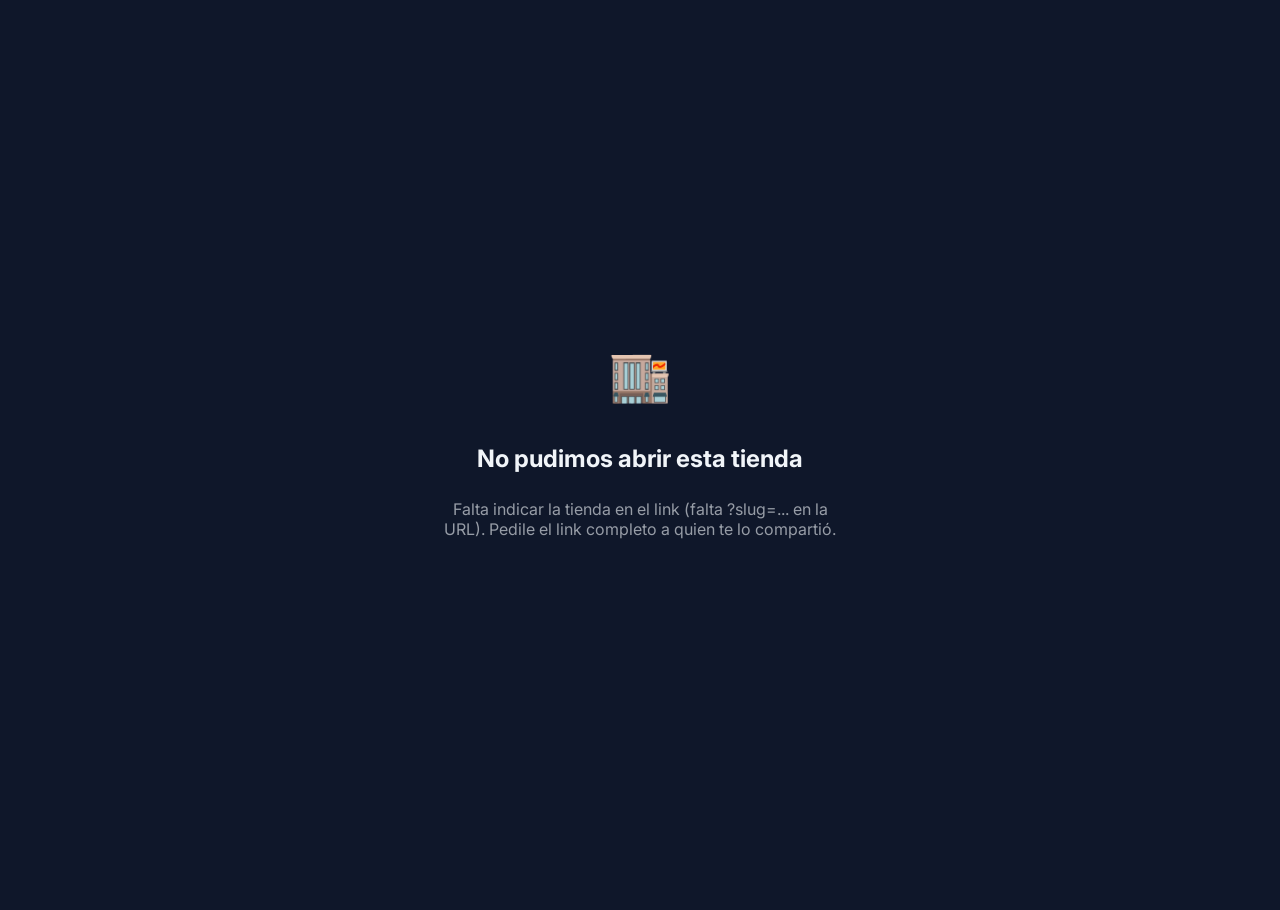
==== index.html @ cda11726 "Enhance product details with download links and sections Added download links section and reorganize" ====
<!DOCTYPE html>
<html lang="es" translate="no">
<head>
    <meta charset="UTF-8">
    <meta name="viewport" content="width=device-width, initial-scale=1.0, maximum-scale=1.0, user-scalable=no">
    <meta name="google" content="notranslate">
    <title>Tienda</title>

    <link rel="manifest" href="manifest-tienda.json">
    <meta name="theme-color" content="#3b82f6">
    <meta name="apple-mobile-web-app-capable" content="yes">
    <meta name="apple-mobile-web-app-status-bar-style" content="black-translucent">
    <link rel="apple-touch-icon" href="log.png">

    <script src="https://www.gstatic.com/firebasejs/9.15.0/firebase-app-compat.js" defer></script>
    <script src="https://www.gstatic.com/firebasejs/9.15.0/firebase-firestore-compat.js" defer></script>
    <script src="https://www.gstatic.com/firebasejs/9.15.0/firebase-auth-compat.js" defer></script>
    <script src="https://cdn.jsdelivr.net/npm/@emailjs/browser@4/dist/email.min.js" defer></script>

    <link rel="preconnect" href="https://www.gstatic.com">
    <link rel="preconnect" href="https://cdn.jsdelivr.net">
    <link rel="preconnect" href="https://fonts.googleapis.com">
    <link rel="preconnect" href="https://fonts.gstatic.com" crossorigin>
    <link href="https://fonts.googleapis.com/css2?family=Inter:wght@400;500;600;700;800&display=swap" rel="stylesheet">
    <link rel="stylesheet" href="style.css">
</head>
<body class="dark">

<div id="slugError" style="display:none; position:fixed; inset:0; background:var(--bg); z-index:99999; flex-direction:column; align-items:center; justify-content:center; text-align:center; padding:30px;">
    <div style="font-size:50px; margin-bottom:20px;">🏬</div>
    <h2 style="margin-bottom:10px;">No pudimos abrir esta tienda</h2>
    <p style="opacity:0.6; max-width:400px;"></p>
</div>

<div id="bannerPausa" style="display:none; background:var(--danger); color:white; text-align:center; padding:12px 20px; font-weight:700; font-size:14px;">
    ⚠️ Atención: La tienda no está recibiendo pedidos en este momento.
</div>
<div id="bannerPromo" style="display:none; background:var(--promo); color:#000; text-align:center; padding:12px 20px; font-weight:700; font-size:14px;"></div>

<header>
    <div class="header-left">
        <button class="icon-btn" onclick="toggleInfo()">☰</button>
        <img src="log.png" class="main-logo" onclick="location.reload()" alt="Logo">
        <span class="main-logo-text" onclick="location.reload()" style="display:none; font-weight:800; font-size:20px; cursor:pointer;"></span>
    </div>
    <div class="header-icons">
        <button class="icon-btn" onclick="toggleTheme()">🌓</button>
        <button class="icon-btn" onclick="openModal('loginModal')">👤</button>
        <button class="icon-btn" onclick="verificarAdmin()">⚙️</button>
        <button id="btnInstalarApp" class="icon-btn pwa-install-btn" onclick="instalarApp()" title="Instalar como aplicación" style="display:none;">📲</button>
        <div id="cartIconBtn" class="icon-btn" onclick="toggleCart()" style="cursor:pointer; position:relative;">
            🛒 <b id="cartCount" style="background:var(--danger); font-size:10px; padding:2px 7px; border-radius:12px; position:absolute; top:2px; right:2px;">0</b>
        </div>
    </div>
</header>

<div class="hero" id="heroSlider">
    <div class="hero-content">
        <h1></h1>
        <p></p>
    </div>
</div>

<div class="cat-scroll" id="catBar"></div>

<div class="search-container">
    <input type="text" id="searchInput" class="search-bar" placeholder="Busca marcas o productos..." autocomplete="off" name="busqueda-productos" readonly
        onmousedown="this.removeAttribute('readonly')" ontouchstart="this.removeAttribute('readonly')"
        onkeyup="render()" oninput="actualizarSugerencias()" onfocus="this.removeAttribute('readonly'); actualizarSugerencias();"
        onblur="setTimeout(()=>{const b=document.getElementById('searchSuggestions'); if(b) b.style.display='none';}, 150)">
    <div id="searchSuggestions" class="search-suggestions"></div>
</div>

<div class="products-grid" id="productsCont"></div>

<div id="toast">✅ Producto agregado al carrito</div>
<div id="imageModal" style="position:fixed;inset:0;background:rgba(0,0,0,0.95);display:none;align-items:center;justify-content:center;z-index:9000;" onclick="if(event.target.id==='imageModal')this.style.display='none';">
    <img id="modalImg" style="max-width:92%;max-height:92%;object-fit:contain;" src="">
</div>

<div class="modal-overlay" id="productDetailModal" onclick="if(event.target.id==='productDetailModal')closeProductDetail()">
    <div class="modal-contenido">
        <button class="modal-close" onclick="closeProductDetail()">✕</button>

        <div class="detalle-imagenes">
            <img id="detailImg" class="detail-main-img" alt="">
            <div id="thumbnails" class="thumbnails"></div>
        </div>

        <div class="detalle-info">
            <div style="display:flex; justify-content:space-between; align-items:flex-start;">
                <div>
                    <h1 id="detailTitle" class="detail-title"></h1>
                </div>
            </div>
            <div id="detailPrice" class="detail-price"></div>
            <div id="detailStock" class="detail-stock"></div>
            <div id="detailVarianteSection" style="display:none; margin: 15px 0;">
                <label style="font-weight:700; font-size:14px; display:block; margin-bottom:8px;">Elegí una opción:</label>
                <select id="detailVarianteSelect" style="width:100%; padding:14px; border-radius:12px; background:var(--card); color:var(--text); border:1px solid rgba(255,255,255,0.1); font-size:15px;"></select>
            </div>
            <div class="detail-qty">
                <span style="font-weight:700; font-size:16px;">Cantidad:</span>
                <button onclick="changeDetailQty(-1)" class="qty-btn">−</button>
                <input id="detailQtyInput" type="number" value="1" min="1" style="width:80px;text-align:center;font-size:22px;font-weight:700;border:none;background:transparent;">
                <button onclick="changeDetailQty(1)" class="qty-btn">+</button>
            </div>
            <button onclick="addCurrentToCart()" class="btn-add detail-btn">🛒 Agregar al carrito</button>
            <div class="detail-sections">
                <details open>
                    <summary>Descripción</summary>
                    <div id="detailDesc" class="detail-content"></div>
                </details>
                <details>
                    <summary>Características</summary>
                    <div id="detailCaract" class="detail-content"></div>
                </details>
                <details>
                    <summary>Ficha del producto</summary>
                    <div id="detailFicha" class="detail-content"></div>
                </details>
                <details id="detailLinksSection" style="display:none;">
                    <summary>Links de descarga</summary>
                    <div id="detailLinks" class="detail-content download-links-detail"></div>
                </details>
            </div>
        </div>
    </div>
</div>

<div class="modal" id="adminModal" style="align-items: flex-start; overflow-y: auto;">
    <div class="modal-content" style="margin: 40px auto; width: 100%; max-width: 900px; padding: 30px; overflow: visible;">
        <div class="flex-between" style="margin-bottom:30px;">
            <h2 style="margin:0;">Gestión Maestra</h2>
            <button onclick="closeAll()" style="background:none; border:none; color:white; font-size:30px; cursor:pointer;">✕</button>
        </div>
        <div class="admin-tabs">
            <button class="tab-btn active" onclick="tab('t-prod', event)">PRODUCTOS</button>
            <button class="tab-btn" onclick="tab('t-user', event)">CLIENTES</button>
            <button class="tab-btn" onclick="tab('t-order', event)">HISTORIAL</button>
            <button class="tab-btn" onclick="tab('t-stats', event)">ESTADÍSTICAS</button>
            <button class="tab-btn" onclick="tab('t-slider', event)">SLIDER HERO</button>
            <button class="tab-btn" onclick="tab('t-config', event)">CONFIGURACIÓN</button>
            <button class="tab-btn" onclick="tab('t-layout', event)">DISEÑO</button>
        </div>

        <div id="t-prod">
            <div class="admin-form-box">
                <input id="fId" type="hidden">
                <div class="form-group"><label>Nombre del Producto</label><input id="fNom"></div>
                <div class="form-group"><label>Precio Normal ($)</label><input id="fPre" type="number"></div>
                <div class="form-group precio-mayorista-field"><label>Precio Mayorista ($)</label><input id="fPreMay" type="number"></div>
                <div class="form-group"><label>Stock disponible</label><input id="fStock" type="number" min="0" value="10"></div>
                <div class="form-group"><label>Oferta Especial</label><input id="fPro"></div>
                <div class="form-group"><label>Categoría</label><select id="fCat"></select></div>
                <div class="form-group variantes-field">
                    <label>Variantes (opcional) — una por línea: Nombre | Stock</label>
                    <textarea id="fVariantes" rows="4" placeholder="S | 5&#10;M | 8&#10;L | 0"></textarea>
                </div>
                <div class="form-group">
                    <label>Galería de imágenes</label>
                    <p class="admin-help">Agregá una URL por fila. Podés eliminar, reordenar y sumar imágenes sin tener que editar todo el bloque.</p>
                    <div id="imagenesProducto" class="image-url-list"></div>
                    <button type="button" class="btn-add image-add-btn" onclick="agregarImagenProducto()">+ AGREGAR IMAGEN</button>
                    <a href="https://postimg.cc/" target="_blank" rel="noopener" class="image-host-btn">📤 SUBIR IMAGEN</a>
                    <p class="admin-help">En Postimages copiá el <b>Direct link</b>. No copies el enlace de la página o de la galería.</p>
                </div>
                <div class="form-group download-links-group">
                    <label>Links de descarga</label>
                    <p class="admin-help">Agregá cada enlace en su propia fila: nombre + URL.</p>
                    <div id="linksDescargaProducto" class="download-links-list"></div>
                    <button type="button" class="btn-add download-link-add-btn" onclick="agregarLinkProducto()">+ Agregar link</button>
                </div>
                <div class="admin-collapsible-grid">
                    <details class="admin-section-details>
                        <summary>Descripción</summary>
                        <div class="admin-section-body"><textarea id="fDesc" rows="5" placeholder="Descripción del producto..."></textarea></div>
                    </details>
                    <details class="admin-section-details">
                        <summary>Características</summary>
                        <div class="admin-section-body"><textarea id="fCaract" rows="5" placeholder="Características principales..."></textarea></div>
                    </details>
                    <details class="admin-section-details">
                        <summary>Ficha técnica</summary>
                        <div class="admin-section-body"><textarea id="fFicha" rows="5" placeholder="Especificaciones técnicas..."></textarea></div>
                    </details>
                </div>
                <button class="btn-add" style="background:var(--success)" onclick="saveP()">GUARDAR PRODUCTO</button>
                <button class="btn-add" style="background:none; color:white; margin-top:10px; border:1px solid rgba(255,255,255,0.1);" onclick="limpiarP()">Limpiar</button>
            </div>
            <div class="admin-product-search">
                <input id="adminProductSearch" type="search" placeholder="🔎 Buscar un producto por nombre o categoría..." autocomplete="off" oninput="renderAdmP()">
                <span id="adminProductCount" class="admin-search-count"></span>
            </div>
            <div id="admListP"></div>
        </div>

        <div id="t-user" style="display:none;"><div id="admListU"></div></div>

        <div id="t-order" style="display:none;">
            <div style="display:flex; gap:10px; margin-bottom:20px; flex-wrap:wrap;">
                <button class="btn-add" style="background:var(--danger); flex:1; min-width:160px; margin-top:0;" onclick="vaciarHistorial()">BORRAR HISTORIAL</button>
                <button class="btn-add" style="background:var(--accent); flex:1; min-width:160px; margin-top:0;" onclick="exportarPedidosCSV()">📊 EXPORTAR A EXCEL</button>
            </div>
            <div id="admListO"></div>
        </div>

        <div id="t-stats" style="display:none;">
            <div id="admStats"></div>
        </div>

        <div id="t-slider" style="display:none;">
            <div class="admin-form-box">
                <div class="form-group">
                    <label>URL de imagen del slider — cualquier formato sirve</label>
                    <input id="sliderUrl" placeholder="https://...">
                    <a href="https://postimg.cc/" target="_blank" style="display:inline-block; margin-top:8px; background:var(--accent); color:white; padding:8px 16px; border-radius:10px; text-decoration:none; font-size:13px; font-weight:700;">📤 Subir imagen aquí</a>
                </div>
                <button class="btn-add" style="background:var(--success)" onclick="addHeroImage()">AGREGAR AL SLIDER</button>
            </div>
            <div id="admListSlider"></div>
        </div>

        <div id="t-config" style="display:none;">
            <div class="admin-form-box">
                <h4 style="margin-top:0; opacity:0.7;">Datos generales y de contacto</h4>
                <div class="form-group"><label>Nombre de la tienda</label><input id="cfgStoreName" placeholder="Ej: Mundo Tic"></div>
                <div class="form-group">
                    <label>¿A qué público apunta la tienda?</label>
                    <select id="cfgBusinessMode">
                        <option value="ambos">Mayorista y minorista</option>
                        <option value="mayorista">Solo mayorista</option>
                        <option value="minorista">Solo minorista</option>
                    </select>
                </div>
                <p style="opacity:0.5; font-size:12px; margin-top:-10px;">"Solo minorista" oculta por completo el registro de clientes mayoristas y el precio mayorista, para que nadie vea nada relacionado.</p>
                <div class="form-group"><label>WhatsApp para pedidos (con código de país)</label><input id="cfgWhatsapp" placeholder="5493424123456"></div>
                <div class="form-group"><label>Dirección del local</label><input id="cfgAddress" placeholder="Av. Facundo Zuviría 4500"></div>
                <div class="form-group"><label>Horarios de atención</label><input id="cfgHorarios" placeholder="Lun a Vie 8 a 18 hs"></div>
                <div class="form-group"><label>Instagram (URL completa)</label><input id="cfgInstagram" placeholder="https://instagram.com/tuusuario"></div>
                <div class="form-group"><label>Facebook (URL completa)</label><input id="cfgFacebook" placeholder="https://facebook.com/tupagina"></div>
                <div class="form-group"><label>TikTok (URL completa)</label><input id="cfgTiktok" placeholder="https://tiktok.com/@tuusuario"></div>

                <h4 style="margin-top:30px; opacity:0.7;">Estado de la tienda</h4>
                <label style="display:flex; align-items:center; gap:10px; margin-bottom:15px; cursor:pointer;">
                    <input type="checkbox" id="cfgPausada" style="width:20px; height:20px;"> Pausar tienda (vacaciones / mantenimiento)
                </label>
                <label style="display:flex; align-items:center; gap:10px; margin-bottom:10px; cursor:pointer;">
                    <input type="checkbox" id="cfgBannerActivo" style="width:20px; height:20px;"> Mostrar banner de aviso arriba de todo
                </label>
                <div class="form-group"><input id="cfgBannerTexto" placeholder="Ej: ¡ENVÍOS GRATIS comprando más de $20.000!"></div>
                <div class="form-group"><label>Color de fondo del banner</label><input id="cfgBannerBg" type="color" style="height:50px; padding:5px; cursor:pointer;"></div>
                <div class="form-group"><label>Color del texto del banner</label><input id="cfgBannerColor" type="color" style="height:50px; padding:5px; cursor:pointer;"></div>

                <h4 style="margin-top:30px; opacity:0.7;">Medios de pago aceptados</h4>
                <label style="display:flex; align-items:center; gap:10px; margin-bottom:12px; cursor:pointer;">
                    <input type="checkbox" id="cfgPagoEfectivo" style="width:20px; height:20px;"> Efectivo / Contra entrega
                </label>
                <label style="display:flex; align-items:center; gap:10px; margin-bottom:12px; cursor:pointer;">
                    <input type="checkbox" id="cfgPagoTransferencia" style="width:20px; height:20px;"> Transferencia bancaria
                </label>
                <div class="form-group"><label>Datos para transferir (CBU / Alias / Titular)</label><textarea id="cfgDatosTransferencia" rows="3" placeholder="CBU: ...&#10;Alias: ...&#10;Titular: ..."></textarea></div>
                <label style="display:flex; align-items:center; gap:10px; margin-bottom:15px; cursor:pointer;">
                    <input type="checkbox" id="cfgPagoMercadoPago" style="width:20px; height:20px;"> Mercado Pago
                </label>

                <h4 style="margin-top:30px; opacity:0.7;">Experiencia visual</h4>
                <div class="form-group"><label>URL del logo (vacío = se muestra el nombre en texto)</label><input id="cfgLogoUrl" placeholder="https://..."></div>
                <div class="form-group">
                    <label>Tema rápido (opcional — pisa los colores de abajo, con vista previa al instante)</label>
                    <select id="cfgThemePreset" onchange="aplicarPresetTema()">
                        <option value="">— Elegir un tema... —</option>
                        <option value="oscuro">Tema Oscuro</option>
                        <option value="claro">Tema Claro</option>
                        <option value="neon">Gaming / Neón</option>
                        <option value="elegante">Elegante / Minimalista</option>
                        <option value="cyberpunk">Cyberpunk</option>
                        <option value="deportivo">Rojiblanco / Deportivo</option>
                    </select>
                </div>
                <div class="form-group"><label>Color principal (accent)</label><input id="cfgAccent" type="color" style="height:50px; padding:5px; cursor:pointer;" oninput="previsualizarColor('--accent', this.value)"></div>
                <div class="form-group"><label>Color de fondo</label><input id="cfgBg" type="color" style="height:50px; padding:5px; cursor:pointer;" oninput="previsualizarColor('--bg', this.value)"></div>
                <div class="form-group">
                    <label>Bordes de las tarjetas de producto</label>
                    <select id="cfgRadius" onchange="previsualizarColor('--radius', this.value)">
                        <option value="0px">Rectos</option>
                        <option value="8px">Redondeados</option>
                        <option value="20px">Muy redondeados (pill)</option>
                    </select>
                </div>
                <p style="opacity:0.5; font-size:12px; margin-top:-10px;">Los colores y bordes se ven al instante como vista previa — recién quedan guardados de verdad al tocar "GUARDAR CONFIGURACIÓN" más abajo.</p>

                <h4 style="margin-top:30px; opacity:0.7;">Secciones</h4>
                <label style="display:flex; align-items:center; gap:10px; margin-bottom:15px; cursor:pointer;">
                    <input type="checkbox" id="cfgMostrarHero" style="width:20px; height:20px;"> Mostrar carrusel de imágenes (Hero)
                </label>
                <label style="display:flex; align-items:center; gap:10px; margin-bottom:15px; cursor:pointer;">
                    <input type="checkbox" id="cfgMostrarMapa" style="width:20px; height:20px;"> Mostrar mapa de ubicación
                </label>

                <div class="form-group">
                    <label>Código del mapa (Google Maps → Compartir → Insertar un mapa → Copiar HTML)</label>
                    <textarea id="cfgMapaIframe" rows="4" placeholder='&lt;iframe src="https://www.google.com/maps/embed?pb=..." width="600" height="450"&gt;&lt;/iframe&gt;'></textarea>
                </div>

                <h4 style="margin-top:30px; opacity:0.7;">Categorías</h4>
                <div id="categoriasEditor"></div>
                <div style="display:flex; gap:8px; margin-top:12px; margin-bottom:20px;">
                    <input id="catNuevoIcono" placeholder="🔧" style="width:60px; flex:none;">
                    <input id="catNuevoLabel" placeholder="Nombre de la categoría nueva" style="flex:1;">
                    <button onclick="agregarCategoriaEditor()" style="background:var(--accent); color:white; border:none; padding:0 18px; border-radius:12px; font-weight:700; cursor:pointer;">+ Agregar</button>
                </div>

                <button class="btn-add" style="background:var(--success)" onclick="guardarConfigTienda()">GUARDAR CONFIGURACIÓN</button>
            </div>
        </div>

        <div id="t-layout" style="display:none;">
            <div class="admin-form-box">
                <h4 style="margin-top:0; opacity:0.7;">Catálogo</h4>
                <div class="form-group">
                    <label>Vista del catálogo (en celulares)</label>
                    <select id="cfgCatalogView">
                        <option value="grid2">Grilla de 2 columnas</option>
                        <option value="grid1">Columna única (tarjetas grandes)</option>
                        <option value="list">Lista compacta (modo mayorista)</option>
                    </select>
                </div>
                <div class="form-group">
                    <label>Efecto en las fotos del catálogo</label>
                    <select id="cfgImageEffect">
                        <option value="none">Sin filtro</option>
                        <option value="zoom">Zoom al pasar el mouse</option>
                        <option value="gradient">Degradé en las esquinas</option>
                    </select>
                </div>
                <label style="display:flex; align-items:center; gap:10px; margin-bottom:15px; cursor:pointer;">
                    <input type="checkbox" id="cfgGlowEffect" style="width:20px; height:20px;"> Efecto de brillo/glow tipo neón en las tarjetas
                </label>

                <h4 style="margin-top:30px; opacity:0.7;">Menú superior</h4>
                <label style="display:flex; align-items:center; gap:10px; margin-bottom:15px; cursor:pointer;">
                    <input type="checkbox" id="cfgHeaderSticky" style="width:20px; height:20px;"> Header fijo al hacer scroll (sticky)
                </label>
                <div class="form-group">
                    <label>Estilo del menú</label>
                    <select id="cfgHeaderStyle">
                        <option value="floating">Flotante moderno (bordes redondeados)</option>
                        <option value="bar">Barra completa tradicional</option>
                    </select>
                </div>

                <h4 style="margin-top:30px; opacity:0.7;">Carrito</h4>
                <div class="form-group">
                    <label>Animación al agregar al carrito</label>
                    <select id="cfgAddToCartAnim">
                        <option value="banner">Cartel emergente (clásico)</option>
                        <option value="shake">Sacudida del ícono del carrito</option>
                        <option value="fly">Volar la imagen hasta el carrito</option>
                    </select>
                </div>
                <div class="form-group">
                    <label>Cómo se abre el carrito</label>
                    <select id="cfgCartStyle">
                        <option value="drawer">Panel lateral (drawer)</option>
                        <option value="modal">Ventana emergente centrada (modal)</option>
                    </select>
                </div>
                <p style="opacity:0.5; font-size:12px;">¿Página de checkout dedicada en vez de carrito? Es un cambio más grande — avisame si te interesa y lo armamos aparte.</p>

                <button class="btn-add" style="background:var(--success)" onclick="guardarConfigTienda()">GUARDAR CONFIGURACIÓN</button>
            </div>
        </div>
    </div>
</div>

<div class="modal" id="loginModal">
    <div class="modal-content" style="max-width:420px; text-align:center; padding: 30px; margin: auto;">
        <h2 style="margin-bottom:10px;">¡Bienvenido de nuevo!</h2>
        <p id="loginSubtitulo" style="opacity:0.6; font-size:14px; margin-bottom:30px;">Accedé a tu cuenta</p>
        <div class="form-group"><input id="uInp" placeholder="Usuario (o email de administrador)"></div>
        <div class="form-group"><input id="pInp" type="password" placeholder="Contraseña"></div>
        <button class="btn-add" onclick="doLogin()">INICIAR SESIÓN</button>
        <p style="margin-top:15px; font-size:13px;"><span onclick="recuperarClave()" style="color:var(--accent); cursor:pointer; opacity:0.8;">¿Olvidaste tu contraseña?</span></p>
        <p style="margin-top:8px; font-size:13px;"><span onclick="openModal('setupModal')" style="color:var(--accent); cursor:pointer; opacity:0.7;">¿Sos el administrador y todavía no tenés cuenta?</span></p>
        <button onclick="closeAll()" style="background:none; border:2px solid rgba(255,255,255,0.3); color:white; padding:16px; border-radius:16px; font-weight:700; width:100%; margin-top:15px;">← Volver atrás</button>
        <p id="regPrompt" style="margin-top:30px; font-size:14px;">¿No tenés cuenta? <span onclick="openModal('regModal')" style="color:var(--accent); cursor:pointer; font-weight:800;">Solicitá una acá</span></p>
    </div>
</div>

<div class="modal" id="regModal" style="align-items: flex-start; overflow-y: auto;">
    <div class="modal-content" style="max-width:480px; margin: 40px auto; padding: 30px;">
        <h2 style="text-align:center; margin-bottom:5px;">Nueva Solicitud</h2>
        <p style="text-align:center; opacity:0.5; font-size:13px; margin-bottom:25px;">Completá los datos de tu comercio</p>
        <div class="form-group"><label>Nombre de Usuario</label><input id="rU" placeholder="Ej: Kiosco_SantaFe (sin espacios)"></div>
        <div class="form-group"><label>Contraseña Deseada</label><input id="rP" type="password" placeholder="Mínimo 6 caracteres"></div>
        <div class="form-group"><label>WhatsApp de Contacto</label><input id="rT" placeholder="Ej: 3424123456"></div>
        <div class="form-group"><label>Información del Local</label><textarea id="rD" placeholder="Nombre del negocio, calle y altura..."></textarea></div>
        <button class="btn-add" style="background:var(--success); margin-top:10px; padding:20px;" onclick="registrarUsuario()">ENVIAR PARA REVISIÓN</button>
        <button class="btn-add" style="background:none; color:white; margin-top:10px; opacity:0.6;" onclick="closeAll()">Volver atrás</button>
    </div>
</div>

<div class="modal" id="setupModal">
    <div class="modal-content" style="max-width:420px; text-align:center; padding: 30px; margin: auto;">
        <h2 style="margin-bottom:10px;">Configurar administrador</h2>
        <div id="setupPaso1">
            <p style="opacity:0.6; font-size:14px; margin-bottom:20px;">Solo funciona con el email que se autorizó como administrador al configurar esta tienda en Firebase (config/setup → allowedAdminEmail).</p>
            <div class="form-group"><input id="setupEmail" placeholder="Tu email"></div>
            <div class="form-group"><input id="setupPass" type="password" placeholder="Elegí una contraseña (mín. 6 caracteres)"></div>
            <button class="btn-add" style="background:var(--success);" onclick="crearCuentaAdmin()">CREAR CUENTA</button>
        </div>
        <div id="setupPaso2" style="display:none;">
            <p style="opacity:0.8; font-size:14px; margin-bottom:20px;">Te enviamos un email de verificación. Abrilo, hacé clic en el link, y después tocá el botón de abajo.</p>
            <button class="btn-add" style="background:var(--success);" onclick="confirmarAdminVerificado()">YA VERIFIQUÉ MI EMAIL</button>
        </div>
        <button onclick="closeAll()" style="background:none; border:2px solid rgba(255,255,255,0.3); color:white; padding:16px; border-radius:16px; font-weight:700; width:100%; margin-top:15px;">← Volver atrás</button>
    </div>
</div>

<div class="modal" id="bannerModal" style="align-items:flex-start; overflow-y:auto;">
    <div class="modal-content" style="max-width:420px; margin:30px auto; padding:25px; text-align:center;">
        <div class="flex-between" style="margin-bottom:15px;">
            <h3 style="margin:0;">🎨 Banner para redes</h3>
            <button onclick="cerrarBannerModal()" style="background:none; border:none; color:white; font-size:26px; cursor:pointer;">✕</button>
        </div>
        <canvas id="bannerCanvas" style="width:100%; max-width:340px; border-radius:12px; background:#000;"></canvas>
        <p id="bannerError" style="display:none; color:var(--danger); font-size:13px; margin-top:15px; text-align:left;"></p>
        <button id="bannerDescargarBtn" class="btn-add" style="display:none; background:var(--success); margin-top:20px;" onclick="descargarBanner()">⬇️ DESCARGAR PNG</button>
        <p style="opacity:0.5; font-size:12px; margin-top:15px;">Ideal para Historias de Instagram o Estados de WhatsApp.</p>
    </div>
</div>

<div class="overlay" id="ov" onclick="closeAll()"></div>

<div id="infoDrawer" class="drawer">
    <div class="drawer-header">
        <div class="flex-between">
            <h2 id="drawerBrand" style="margin:0; color:var(--accent); font-size:28px;"></h2>
            <span onclick="closeAll()" style="cursor:pointer; font-size:28px; opacity:0.5;">✕</span>
        </div>
    </div>
    <div style="padding:25px 25px 0 25px; flex-grow:1; display:flex; flex-direction:column;">
        <div style="text-align:center; margin-bottom:30px; padding-bottom:25px; border-bottom:1px solid rgba(255,255,255,0.1);">
            <img id="drawerLogo" src="log.png" style="height:120px; width:auto; margin-bottom:15px;" alt="Logo">
            <div id="drawerLogoText" style="display:none; font-size:32px; font-weight:800; margin-bottom:15px;"></div>
            <h2 id="drawerStoreName" style="margin:0 0 6px 0; font-size:26px;"></h2>
            <p id="drawerTagline" style="margin:0; opacity:0.75; font-size:15px; line-height:1.4;"></p>
            <p id="drawerDireccion" style="display:none; margin:10px 0 0 0; opacity:0.7; font-size:13px;"></p>
            <p id="drawerHorarios" style="display:none; margin:4px 0 0 0; opacity:0.7; font-size:13px;"></p>
        </div>

        <div style="margin-bottom:30px; display:flex; flex-direction:column; gap:12px;">
            <a id="waLink" href="#" target="_blank" style="display:flex; align-items:center; gap:12px; background:#25d366; color:white; padding:18px 20px; border-radius:16px; text-decoration:none; font-weight:700; justify-content:center; font-size:17px;">📲 CHATEAR POR WHATSAPP</a>
            <a id="igLink" href="#" target="_blank" style="display:flex; align-items:center; gap:12px; background:#e1306c; color:white; padding:18px 20px; border-radius:16px; text-decoration:none; font-weight:700; justify-content:center; font-size:17px;">📷 INSTAGRAM</a>
            <a id="fbLink" href="#" target="_blank" style="display:flex; align-items:center; gap:12px; background:#1877f2; color:white; padding:18px 20px; border-radius:16px; text-decoration:none; font-weight:700; justify-content:center; font-size:17px;">📘 FACEBOOK</a>
            <a id="ttLink" href="#" target="_blank" style="display:flex; align-items:center; gap:12px; background:#000000; color:white; padding:18px 20px; border-radius:16px; text-decoration:none; font-weight:700; justify-content:center; font-size:17px;">🎵 TIKTOK</a>
        </div>
        <div id="mapaContainer" style="display:none; margin-bottom:30px;"></div>
        <div id="perfilContenido" style="display:none;">
            <div style="background:rgba(255,255,255,0.03); padding:25px; border-radius:25px; border:1px solid rgba(255,255,255,0.05); margin-bottom:25px;">
                <div style="margin-bottom:20px;"><small style="opacity:0.4; text-transform:uppercase; font-size:10px; font-weight:800; letter-spacing:1px;">Usuario</small><div id="p-user" style="font-size:20px; font-weight:800; color:var(--accent);">--</div></div>
                <div style="margin-bottom:20px;"><small style="opacity:0.4; text-transform:uppercase; font-size:10px; font-weight:800; letter-spacing:1px;">Teléfono</small><div id="p-tel" style="font-size:16px; font-weight:600;">--</div></div>
                <div><small style="opacity:0.4; text-transform:uppercase; font-size:10px; font-weight:800; letter-spacing:1px;">Dirección / Comercio</small><div id="p-dir" style="font-size:14px; opacity:0.8; line-height:1.6;">--</div></div>
            </div>
            <div style="padding:15px; background:rgba(16,185,129,0.1); border-radius:16px; color:var(--success); font-weight:800; border:1px solid rgba(16,185,129,0.2); text-align:center; font-size:11px; margin-bottom:20px;">✓ ESTADO: CLIENTE MAYORISTA ACTIVO</div>
            <button class="btn-add" style="background:var(--accent); margin-top:0;" onclick="verMisPedidos()">📦 VER MIS PEDIDOS</button>
            <div id="misPedidosList" style="margin-top:15px; margin-bottom:20px;"></div>
        </div>
        <div id="perfilVacio" style="text-align:center; padding:60px 0; opacity:0.4;">
            <div style="font-size:50px; margin-bottom:20px;">👤</div>
            <p>Iniciá sesión para ver tu información y precios especiales.</p>
        </div>
        <div style="padding-top:20px; border-top:1px solid rgba(255,255,255,0.05); margin-top: auto;">
            <button id="logoutBtn" onclick="logout()" style="display:none; width:100%; background:var(--danger); color:white; border:none; padding:18px; border-radius:18px; font-weight:800; cursor:pointer; margin-bottom:15px;">CERRAR SESIÓN</button>
            <p id="footerVersion" style="font-size:10px; text-align:center; opacity:0.3; font-weight:700;"></p>
        </div>
    </div>
</div>

<div id="cartDrawer" class="drawer">
    <div class="drawer-header">
        <div class="flex-between">
            <h2 style="margin:0;">Tu Carrito</h2>
            <span onclick="closeAll()" style="cursor:pointer; font-size:28px; opacity:0.5;">✕</span>
        </div>
    </div>
    <div style="padding:25px 25px 0 25px; flex-grow:1; display:flex; flex-direction:column;">
        <div id="cartItems" style="flex-grow:1; overflow-y:auto; padding-right:5px;"></div>
        <div style="padding-top:25px; border-top:1px solid rgba(255,255,255,0.1); margin-top:20px;">
            <div class="flex-between" style="margin-bottom:25px;">
                <span style="font-size:18px; opacity:0.7;">Total Estimado:</span>
                <span id="cartTotal" style="font-size:32px; font-weight:800; color:var(--accent);">$0</span>
            </div>
            <div id="metodoPagoContainer" style="display:none; margin-bottom:20px;">
                <label style="font-weight:700; font-size:14px; display:block; margin-bottom:8px;">Método de pago</label>
                <select id="metodoPagoSelect" style="width:100%; padding:14px; border-radius:12px; background:var(--card); color:var(--text); border:1px solid rgba(255,255,255,0.1); font-size:15px;"></select>
            </div>
            <button class="btn-add" style="background:#25d366; padding:22px; font-size:16px;" onclick="finalizarYEnviar()">ENVIAR PEDIDO POR WHATSAPP 🚀</button>
        </div>
    </div>
</div>

<script src="config.js" defer></script>
<script src="app.js" defer></script>
</body>
</html>
---- style.css ----
:root {
            --bg: #0f172a;
            --card: #1e293b;
            --text: #f1f5f9;
            --accent: #3b82f6;
            --success: #10b981;
            --promo: #f59e0b;
            --danger: #ef4444;
            --input-bg: rgba(30, 41, 59, 0.7);
            --radius: 18px;
            --transition: all 0.3s cubic-bezier(0.4, 0, 0.2, 1);
        }
        body.light {
            --bg: #f8fafc;
            --card: #ffffff;
            --text: #0f172a;
            --accent: #2563eb;
            --input-bg: #f1f5f9;
        }
        * {
            box-sizing: border-box;
            -webkit-tap-highlight-color: transparent;
            outline: none;
        }
        body {
            margin: 0;
            font-family: 'Inter', sans-serif;
            background: var(--bg);
            color: var(--text);
            transition: var(--transition);
            overflow-x: hidden;
            translate: none !important;
        }
        .flex-between { 
            display: flex; 
            justify-content: space-between; 
            align-items: center; 
        }
        header {
            display: flex;
            justify-content: space-between;
            align-items: center;
            padding: 0 20px;
            background: var(--card);
            position: sticky;
            top: 0;
            z-index: 1000;
            box-shadow: 0 4px 25px rgba(0,0,0,0.3);
            height: 68px;
        }
        .header-left { display: flex; align-items: center; gap: 12px; }
        .main-logo { height: 48px; width: auto; transition: transform 0.3s; cursor: pointer; }
        .main-logo:hover { transform: scale(1.05); }
        .header-icons { display: flex; gap: 10px; align-items: center; }
        .icon-btn {
            cursor: pointer;
            font-size: 23px;
            padding: 8px;
            border-radius: 50%;
            color: var(--text);
            transition: var(--transition);
            border: none;
            background: transparent;
        }
        .icon-btn:hover { background: rgba(255,255,255,0.1); transform: translateY(-2px); }
        
        .hero {
            height: 420px;
            position: relative;
            width: 100vw;
            margin-left: calc(-50vw + 50%);
            left: 50%;
            transform: translateX(-50%);
            overflow: hidden;
            background-color: #0f172a;
        }
        @media (max-width: 768px) {
            .hero { height: 280px; }
            header { height: 62px; }
        }
        .hero-slide {
            position: absolute;
            inset: 0;
            background-size: cover;
            background-position: center;
            background-repeat: no-repeat;
            transition: opacity 1.2s ease-in-out;
            opacity: 0;
        }
        .hero-slide.active { opacity: 1; }
        .hero-content {
            position: relative;
            z-index: 2;
            height: 100%;
            background: transparent;
            display: flex;
            flex-direction: column;
            justify-content: center;
            align-items: center;
        }
        .hero-content h1, .hero-content p { display: none; }

        .cat-scroll {
            display: flex;
            gap: 10px;
            overflow-x: auto;
            padding: 14px 20px;
            scrollbar-width: none;
            scroll-behavior: smooth;
            -webkit-overflow-scrolling: touch;
            cursor: grab;
        }
        .cat-scroll::-webkit-scrollbar { display: none; }
        .cat-item {
            flex: 0 0 auto;
            padding: 9px 18px;
            border-radius: 20px;
            background: #1e293b;
            font-size: 13.5px;
            cursor: pointer;
            white-space: nowrap;
            color: white;
            transition: 0.2s;
            font-weight: 500;
        }
        .cat-item:hover { background: #334155; }
        .cat-item.active { background: var(--accent); color: white; }
        .search-container {
            max-width: 1400px;
            margin: 0 auto;
            padding: 0 20px 15px;
            position: relative;
        }
        .search-bar {
            width: 100%;
            padding: 18px 25px;
            font-size: 16px;
            border: none;
            border-radius: 9999px;
            background: var(--input-bg);
            color: var(--text);
            box-shadow: 0 4px 15px rgba(0,0,0,0.2);
        }
        .search-bar:focus { box-shadow: 0 0 0 3px var(--accent); }
        .search-suggestions {
            display: none;
            position: absolute;
            top: 100%;
            left: 20px;
            right: 20px;
            background: var(--card);
            border: 1px solid rgba(255,255,255,0.1);
            border-radius: 16px;
            margin-top: 6px;
            max-height: 320px;
            overflow-y: auto;
            z-index: 500;
            box-shadow: 0 10px 30px rgba(0,0,0,0.35);
        }
        .suggestion-item {
            display: flex;
            align-items: center;
            gap: 12px;
            padding: 10px 15px;
            cursor: pointer;
        }
        .suggestion-item:hover { background: rgba(255,255,255,0.06); }
        .suggestion-item img {
            width: 36px; height: 36px; object-fit: cover; border-radius: 8px; flex-shrink: 0;
        }
        .products-grid {
            display: grid;
            grid-template-columns: repeat(2, 1fr);
            gap: 20px;
            padding: 20px;
            max-width: 1400px;
            margin: auto;
        }
        @media (min-width: 768px) {
            .products-grid { grid-template-columns: repeat(auto-fill, minmax(260px, 1fr)); }
        }
        .product-card {
            background: var(--card);
            border-radius: var(--radius);
            overflow: hidden;
            position: relative;
            display: flex;
            flex-direction: column;
            transition: var(--transition);
            cursor: pointer;
        }
        .product-card:hover { transform: translateY(-8px); box-shadow: 0 20px 40px rgba(0,0,0,0.4); }
        .promo-badge {
            position: absolute;
            top: 15px; left: 15px;
            background: var(--promo);
            color: #000;
            font-size: 11px;
            font-weight: 900;
            padding: 6px 14px;
            border-radius: 12px;
            z-index: 5;
        }
        .img-box {
            background: #fff;
            height: 225px;
            display: flex;
            align-items: center;
            justify-content: center;
            padding: 15px;
            overflow: hidden;
            position: relative;
        }
        .img-box img {
            max-width: 100%;
            max-height: 100%;
            object-fit: contain;
            transition: opacity 0.6s ease-in-out;
        }
        .product-card:hover .img-box img { transform: scale(1.08); }
        .info-box { padding: 22px; flex-grow: 1; display: flex; flex-direction: column; }
        .prod-title { font-weight: 700; font-size: 17px; margin-bottom: 8px; min-height: 45px; line-height: 1.4; }
        .price-val { font-size: 26px; font-weight: 800; color: var(--accent); margin-bottom: 12px; }
        .stock-info {
            font-size: 13px;
            color: var(--success);
            font-weight: 700;
            margin-bottom: 15px;
        }
        .btn-add {
            background: var(--accent);
            color: white;
            border: none;
            padding: 18px;
            border-radius: 16px;
            font-weight: 800;
            width: 100%;
            cursor: pointer;
            transition: var(--transition);
            font-size: 15px;
        }
        .btn-add:hover { filter: brightness(1.1); }

        /* MODAL DETALLE */
        body.modal-open { overflow: hidden; }
        .modal-overlay {
            position: fixed;
            inset: 0;
            background: rgba(0,0,0,0.94);
            backdrop-filter: blur(15px);
            display: none;
            justify-content: center;
            align-items: flex-start;
            z-index: 7000;
            padding: 20px;
            overflow-y: auto;
        }
        .modal-contenido {
            display: flex;
            margin: 40px auto;
            max-width: 1100px;
            width: 95%;
            border-radius: 24px;
            overflow: hidden;
            background: var(--card);
            position: relative;
        }
        @media (max-width: 768px) {
            .modal-contenido { flex-direction: column; margin: 20px auto; }
        }
        .detalle-imagenes { flex: 1; padding: 20px; }
        .detalle-info { flex: 1; padding: 20px; }
        .detalle-imagenes img { width: 100%; height: auto; margin-bottom: 10px; border-radius: 10px; }
        .detail-main-img {
            max-width: 100%;
            max-height: 480px;
            object-fit: contain;
            margin-bottom: 25px;
            box-shadow: 0 10px 30px rgba(0,0,0,0.15);
            transition: opacity 0.4s ease;
            background: #fff;
        }
        .modal-close {
            position: absolute;
            top: 20px;
            right: 20px;
            font-size: 32px;
            color: var(--text);
            background: none;
            border: none;
            cursor: pointer;
            z-index: 10000;
            line-height: 1;
        }
        .thumbnails {
            display: flex;
            gap: 12px;
            flex-wrap: wrap;
            justify-content: center;
            padding: 10px 0;
        }
        .thumb {
            width: 72px;
            height: 72px;
            border: 3px solid transparent;
            border-radius: 12px;
            overflow: hidden;
            cursor: pointer;
            transition: all 0.2s;
            background: #fff;
        }
        .thumb img { width: 100%; height: 100%; object-fit: contain; }
        .thumb.active { border-color: var(--accent); transform: scale(1.08); }
        .detail-title { font-size: 28px; font-weight: 700; line-height: 1.3; margin-bottom: 8px; }
        .detail-price { font-size: 34px; font-weight: 800; color: var(--accent); margin-bottom: 12px; }
        .detail-stock {
            font-size: 15px;
            background: rgba(16,185,129,0.15);
            color: var(--success);
            padding: 6px 14px;
            border-radius: 9999px;
            width: fit-content;
            margin-bottom: 25px;
        }
        .detail-qty { display: flex; align-items: center; gap: 15px; margin-bottom: 30px; }
        .qty-btn {
            width: 48px; height: 48px; border: none; background: var(--accent);
            color: white; border-radius: 14px; cursor: pointer; font-weight: 800; font-size: 24px;
        }
        .detail-btn { margin-bottom: 30px; }
        .detail-sections details {
            margin-bottom: 12px;
            border-radius: 16px;
            overflow: hidden;
            background: rgba(255,255,255,0.03);
        }
        .detail-sections summary {
            padding: 18px 22px;
            font-weight: 700;
            font-size: 17px;
            cursor: pointer;
            list-style: none;
            display: flex;
            align-items: center;
            justify-content: space-between;
        }
        .detail-sections summary::-webkit-details-marker { display: none; }
        .detail-sections summary:after { content: "▼"; font-size: 14px; transition: 0.3s; }
        .detail-sections details[open] summary:after { transform: rotate(180deg); }
        .detail-sections .detail-content {
            padding: 0 22px 22px;
            line-height: 1.7;
            font-size: 15.5px;
            color: #e2e8f0;
        }
        
        /* OTROS MODALES Y COMPONENTES */
        .modal {
            position: fixed;
            inset: 0;
            background: rgba(0,0,0,0.94);
            backdrop-filter: blur(15px);
            display: none;
            justify-content: center;
            align-items: center;
            z-index: 7000;
            padding: 20px;
            overflow: hidden;
        }
        .modal-content {
            background: var(--card);
            padding: 0;
            border-radius: 24px;
            overflow: hidden;
        }
        .admin-tabs {
            display: flex;
            gap: 8px;
            margin-bottom: 25px;
            background: rgba(0,0,0,0.2);
            padding: 6px;
            border-radius: 18px;
            flex-wrap: wrap;
        }
        .tab-btn {
            flex: 1;
            padding: 14px 12px;
            border-radius: 14px;
            background: transparent;
            color: #94a3b8;
            border: none;
            cursor: pointer;
            font-weight: 700;
            font-size: 13px;
            text-align: center;
        }
        .tab-btn.active { background: var(--card); color: var(--accent); }
        .admin-form-box {
            background: rgba(255,255,255,0.03);
            padding: 30px;
            border-radius: 30px;
            margin-bottom: 25px;
            border: 1px solid rgba(255,255,255,0.05);
        }
        .admin-item {
            display: flex;
            align-items: center;
            gap: 15px;
            background: rgba(255,255,255,0.03);
            padding: 18px;
            border-radius: 20px;
            margin-bottom: 12px;
            border: 1px solid rgba(255,255,255,0.05);
        }
        .admin-item-img {
            width: 60px;
            height: 60px;
            object-fit: contain;
            background: #fff;
            border-radius: 14px;
            padding: 6px;
            flex-shrink: 0;
        }
        #toast {
            position: fixed;
            bottom: 25px;
            left: 50%;
            transform: translateX(-50%);
            background: var(--success);
            color: white;
            padding: 14px 26px;
            border-radius: 50px;
            font-weight: 700;
            box-shadow: 0 10px 30px rgba(0,0,0,0.5);
            z-index: 9000;
            display: none;
            align-items: center;
            gap: 10px;
        }
        .drawer {
            position: fixed;
            top: 0;
            width: 90%;
            max-width: 420px;
            height: 100%;
            background: var(--card);
            transition: 0.5s cubic-bezier(0.4, 0, 0.2, 1);
            z-index: 6000;
            padding: 0;
            display: flex;
            flex-direction: column;
            box-shadow: 0 0 60px rgba(0,0,0,0.8);
            overflow-y: auto;
            -webkit-overflow-scrolling: touch;
            scrollbar-width: thin;
        }
        #infoDrawer { left: -110%; }
        #infoDrawer.active { left: 0; }
        #cartDrawer { right: -110%; }
        #cartDrawer.active { right: 0; }
        .drawer-header {
            position: sticky;
            top: 0;
            background: var(--card);
            z-index: 10;
            padding: 25px 25px 20px 25px;
            border-bottom: 1px solid rgba(255,255,255,0.1);
        }
        .overlay {
            position: fixed;
            inset: 0;
            background: rgba(0,0,0,0.8);
            display: none;
            z-index: 5500;
            backdrop-filter: blur(6px);
        }
        .overlay.active { display: block; }
        .form-group { margin-bottom: 22px; }
        .form-group label {
            display: block;
            font-size: 11px;
            opacity: 0.5;
            margin-bottom: 8px;
            margin-left: 5px;
            font-weight: 800;
            text-transform: uppercase;
            letter-spacing: 1px;
        }
        input, select, textarea {
            width: 100%;
            padding: 18px;
            border-radius: 16px;
            border: 1px solid rgba(255,255,255,0.08);
            background: var(--input-bg);
            color: white;
            font-size: 16px;
        }
        input:focus, textarea:focus { border-color: var(--accent); background: rgba(255,255,255,0.05); }
        body.no-scroll { overflow: hidden; height: 100vh; }

/* ==================== PLANTILLA: utilidades de configuración ==================== */
/* Oculta el precio/consulta de stock cuando features.stockControl = false en config.js */
body.no-stock .stock-info,
body.no-stock .detail-stock { display: none; }

/* Oculta el campo de variantes en el panel admin cuando features.productVariants = false */
body.no-variants .variantes-field { display: none; }

/* ==================== DISEÑO / LAYOUT (pestaña DISEÑO del panel admin) ==================== */

/* --- Catálogo: columna única --- */
body.catalog-grid1 .products-grid { grid-template-columns: 1fr; }

/* --- Catálogo: lista compacta (modo mayorista/tabla) --- */
body.catalog-list .products-grid { grid-template-columns: 1fr; gap: 10px; max-width: 900px; }
body.catalog-list .product-card { flex-direction: row; align-items: center; }
body.catalog-list .product-card:hover { transform: none; }
body.catalog-list .img-box { width: 90px; height: 90px; min-width: 90px; padding: 8px; }
body.catalog-list .info-box { flex: 1; padding: 12px 16px; }
body.catalog-list .prod-title { font-size: 14px; min-height: 0; margin-bottom: 4px; }
body.catalog-list .price-val { font-size: 18px; margin-bottom: 4px; }
body.catalog-list .stock-info { margin-bottom: 8px; }
body.catalog-list .promo-badge { top: 4px; left: 4px; font-size: 9px; padding: 2px 6px; }
body.catalog-list .btn-add { padding: 10px 16px; font-size: 13px; align-self: flex-start; }

/* --- Header: no sticky (se va con el scroll normal) --- */
body.header-not-sticky header { position: static; }

/* --- Header: estilo flotante moderno vs barra tradicional (default = flotante) --- */
header { margin: 10px; border-radius: 20px; }
body.header-bar header { margin: 0; border-radius: 0; }

/* --- Efecto en las fotos: zoom al pasar el mouse --- */
body.img-effect-zoom .img-box img { transition: transform 0.4s ease; }
body.img-effect-zoom .product-card:hover .img-box img { transform: scale(1.12); }

/* --- Efecto en las fotos: degradé en las esquinas --- */
body.img-effect-gradient .img-box::after {
    content: "";
    position: absolute;
    inset: 0;
    background: linear-gradient(to bottom, transparent 55%, rgba(0,0,0,0.35) 100%);
    pointer-events: none;
}

/* --- Efecto glow/neón en las tarjetas --- */
body.glow-effect .product-card { box-shadow: 0 0 18px rgba(0,0,0,0.15), 0 0 22px var(--accent); }
body.glow-effect .product-card:hover { box-shadow: 0 0 28px var(--accent); }

/* --- Animación: sacudida del ícono del carrito al agregar un producto --- */
@keyframes shakeCartIcon {
    0%, 100% { transform: rotate(0); }
    20% { transform: rotate(-18deg); }
    40% { transform: rotate(14deg); }
    60% { transform: rotate(-10deg); }
    80% { transform: rotate(6deg); }
}
.shake-cart { animation: shakeCartIcon 0.45s ease; display: inline-block; }

/* --- Carrito como ventana emergente centrada (modal) en vez de panel lateral --- */
body.cart-style-modal #cartDrawer {
    left: 50%; right: auto; top: 50%;
    transform: translate(-50%, -45%) scale(0.95);
    width: 92%; max-width: 480px; height: auto; max-height: 82vh;
    border-radius: var(--radius);
    opacity: 0;
    pointer-events: none;
    transition: opacity 0.3s ease, transform 0.3s ease;
}
body.cart-style-modal #cartDrawer.active {
    transform: translate(-50%, -50%) scale(1);
    opacity: 1;
    pointer-events: auto;
}

/* --- Ocultar el campo de precio mayorista en el form de producto (modo "solo minorista") --- */
body.precio-mayorista-oculto .precio-mayorista-field { display: none; }

/* ===== Mejoras panel admin / galería / PWA ===== */
.download-links-list { display:flex; flex-direction:column; gap:10px; }
.download-link-row { display:grid; grid-template-columns:minmax(150px, .75fr) minmax(0, 1.4fr) 50px; gap:10px; align-items:center; }
.download-link-row input { min-width:0; }
.download-link-row button { width:50px; height:50px; border:1px solid rgba(239,68,68,.45); background:rgba(239,68,68,.10); color:var(--danger); border-radius:12px; font-size:20px; cursor:pointer; }
.download-link-add-btn { width:auto !important; margin-top:10px; }
.admin-collapsible-grid { display:grid; gap:12px; margin:0 0 22px; }
.admin-section-details { border:1px solid rgba(255,255,255,.07); background:rgba(255,255,255,.025); border-radius:16px; overflow:hidden; }
.admin-section-details summary { padding:16px 18px; font-weight:800; cursor:pointer; list-style:none; display:flex; align-items:center; justify-content:space-between; }
.admin-section-details summary::-webkit-details-marker { display:none; }
.admin-section-details summary::after { content:"▼"; font-size:12px; opacity:.65; transition:transform .2s ease; }
.admin-section-details[open] summary::after { transform:rotate(180deg); }
.admin-section-body { padding:0 14px 14px; }
.admin-section-body textarea { min-height:120px; }
.download-links-detail { display:flex; flex-direction:column; gap:10px; }
.download-link-btn { display:flex; align-items:center; justify-content:center; width:100%; padding:13px 16px; border-radius:12px; background:var(--accent); color:#fff; text-decoration:none; font-weight:800; }
.admin-form-box { padding:24px; }
.admin-tabs { overflow-x:auto; flex-wrap:nowrap; scrollbar-width:none; }
.admin-tabs::-webkit-scrollbar { display:none; }
.tab-btn { flex:0 0 auto; min-width:120px; }
@media (max-width:600px) {
    #adminModal { padding:8px; }
    #adminModal .modal-content { margin:10px auto !important; max-width:none !important; padding:14px !important; border-radius:18px; }
    #adminModal .flex-between { margin-bottom:14px !important; }
    #adminModal .flex-between h2 { font-size:20px; }
    #adminModal .admin-tabs { margin-bottom:14px; gap:6px; padding:5px; }
    #adminModal .tab-btn { min-width:112px; padding:11px 10px; font-size:11px; }
    #adminModal .admin-form-box { padding:14px; border-radius:18px; margin-bottom:14px; }
    #adminModal .form-group { margin-bottom:14px; }
    #adminModal input, #adminModal select, #adminModal textarea { padding:14px; border-radius:12px; font-size:15px; }
    #adminModal .btn-add { padding:14px; border-radius:12px; }
    .download-link-row { grid-template-columns:1fr 48px; gap:8px; }
    .download-link-row .download-link-name { grid-column:1 / -1; }
    .download-link-row .download-link-url { grid-column:1 / 2; }
    .download-link-row button { grid-column:2; grid-row:2; width:48px; height:48px; }
    .admin-section-details summary { padding:14px 15px; font-size:14px; }
    .admin-section-body { padding:0 10px 10px; }
}
.admin-product-search {
    display:flex; align-items:center; gap:10px; margin:0 0 15px;
}
.admin-product-search input { flex:1; min-width:0; }
.admin-search-count { font-size:12px; opacity:.55; white-space:nowrap; }
.admin-help { opacity:.55; font-size:11px; margin:6px 0 10px; line-height:1.45; }
.image-url-list { display:flex; flex-direction:column; gap:9px; }
.image-url-row { display:flex; align-items:center; gap:8px; }
.image-url-row input { flex:1; min-width:0; }
.image-url-row button {
    width:48px; height:48px; flex:0 0 48px; border:1px solid rgba(239,68,68,.45);
    background:rgba(239,68,68,.10); color:var(--danger); border-radius:12px;
    font-size:21px; cursor:pointer;
}
.image-url-row .image-number { width:28px; flex:0 0 28px; text-align:center; opacity:.45; font-size:12px; font-weight:800; }
.image-add-btn { background:var(--accent); margin-top:10px; width:auto !important; }
.image-host-btn { display:inline-block; margin-top:8px; background:var(--card); color:var(--text); border:1px solid rgba(255,255,255,.1); padding:10px 15px; border-radius:10px; text-decoration:none; font-size:13px; font-weight:800; }
.pwa-install-btn { border-radius:12px !important; font-size:20px !important; }
@media (max-width:600px) {
    .admin-product-search { align-items:stretch; flex-direction:column; }
    .admin-search-count { align-self:flex-end; }
}
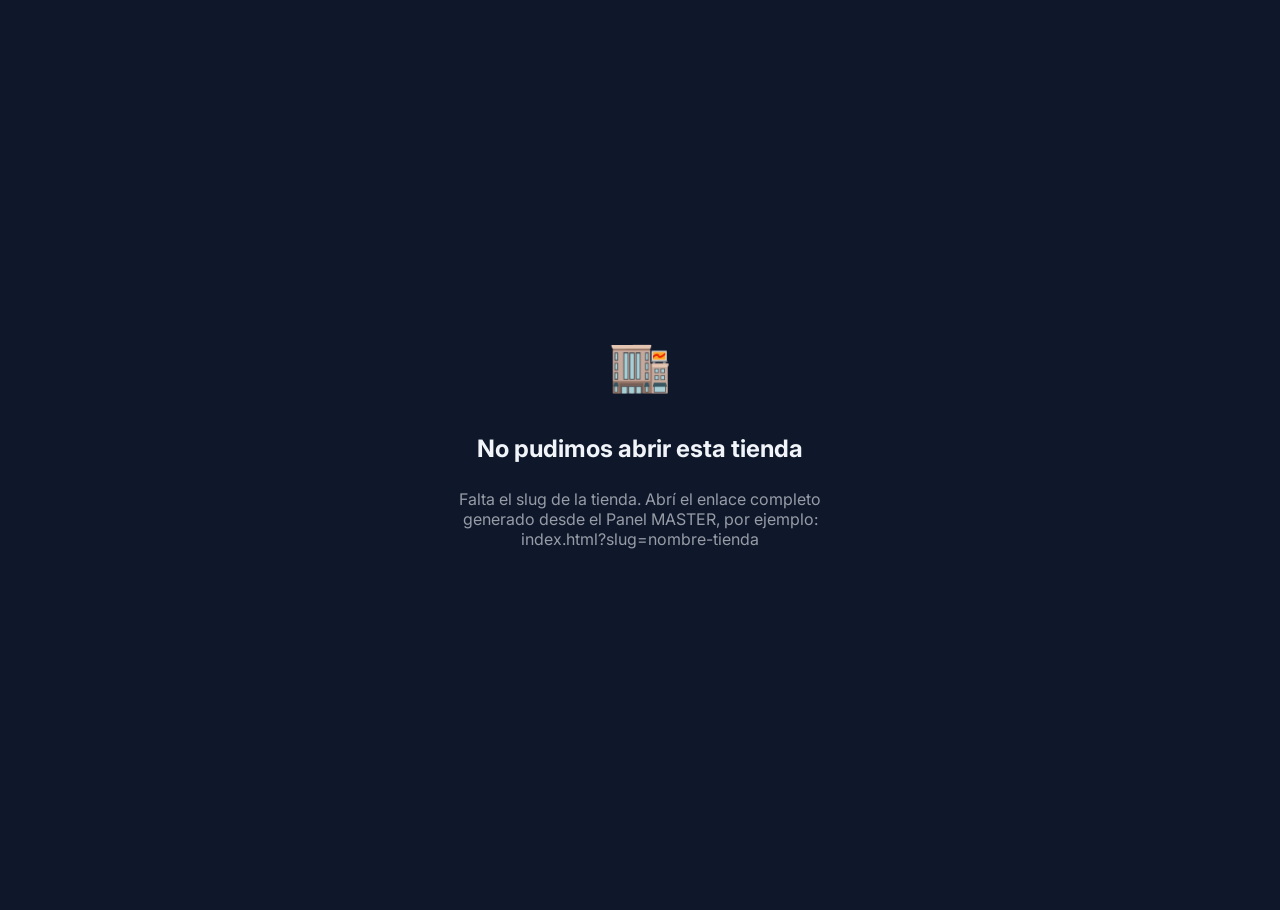
==== commit 462825d8: "Update app.js script source with versioning" ====
--- a/index.html
+++ b/index.html
@@ -4,13 +4,15 @@
     <meta charset="UTF-8">
     <meta name="viewport" content="width=device-width, initial-scale=1.0, maximum-scale=1.0, user-scalable=no">
     <meta name="google" content="notranslate">
+    <meta name="mobile-web-app-capable" content="yes">
+    <meta name="application-name" content="Tienda">
     <title>Tienda</title>
 
     <link rel="manifest" href="manifest-tienda.json">
     <meta name="theme-color" content="#3b82f6">
     <meta name="apple-mobile-web-app-capable" content="yes">
     <meta name="apple-mobile-web-app-status-bar-style" content="black-translucent">
-    <link rel="apple-touch-icon" href="log.png">
+    <link rel="apple-touch-icon" href="icon-192.png">
 
     <script src="https://www.gstatic.com/firebasejs/9.15.0/firebase-app-compat.js" defer></script>
     <script src="https://www.gstatic.com/firebasejs/9.15.0/firebase-firestore-compat.js" defer></script>
@@ -23,6 +25,25 @@
     <link rel="preconnect" href="https://fonts.gstatic.com" crossorigin>
     <link href="https://fonts.googleapis.com/css2?family=Inter:wght@400;500;600;700;800&display=swap" rel="stylesheet">
     <link rel="stylesheet" href="style.css">
+
+    <!-- PWA: capturar la oportunidad de instalación antes de que Firebase/JS termine de cargar. -->
+    <script>
+    (() => {
+        window.__tuTiendaInstallPrompt = null;
+        window.addEventListener("beforeinstallprompt", (event) => {
+            event.preventDefault();
+            window.__tuTiendaInstallPrompt = event;
+            window.dispatchEvent(new Event("tu-tienda-install-ready"));
+        });
+        window.addEventListener("appinstalled", () => {
+            window.__tuTiendaInstallPrompt = null;
+        });
+        if ("serviceWorker" in navigator) {
+            navigator.serviceWorker.register("./service-worker.js", { scope: "./" })
+                .catch(err => console.warn("Service Worker no registrado:", err));
+        }
+    })();
+    </script>
 </head>
 <body class="dark">
 
@@ -172,7 +193,7 @@
                     <button type="button" class="btn-add download-link-add-btn" onclick="agregarLinkProducto()">+ Agregar link</button>
                 </div>
                 <div class="admin-collapsible-grid">
-                    <details class="admin-section-details>
+                    <details class="admin-section-details">
                         <summary>Descripción</summary>
                         <div class="admin-section-body"><textarea id="fDesc" rows="5" placeholder="Descripción del producto..."></textarea></div>
                     </details>
@@ -502,6 +523,6 @@
 </div>
 
 <script src="config.js" defer></script>
-<script src="app.js" defer></script>
+<script src="app.js?v=20260907-multistore" defer></script>
 </body>
 </html>
--- a/style.css
+++ b/style.css
@@ -593,27 +593,56 @@
 .download-links-detail { display:flex; flex-direction:column; gap:10px; }
 .download-link-btn { display:flex; align-items:center; justify-content:center; width:100%; padding:13px 16px; border-radius:12px; background:var(--accent); color:#fff; text-decoration:none; font-weight:800; }
 .admin-form-box { padding:24px; }
-.admin-tabs { overflow-x:auto; flex-wrap:nowrap; scrollbar-width:none; }
-.admin-tabs::-webkit-scrollbar { display:none; }
-.tab-btn { flex:0 0 auto; min-width:120px; }
-@media (max-width:600px) {
-    #adminModal { padding:8px; }
-    #adminModal .modal-content { margin:10px auto !important; max-width:none !important; padding:14px !important; border-radius:18px; }
-    #adminModal .flex-between { margin-bottom:14px !important; }
-    #adminModal .flex-between h2 { font-size:20px; }
-    #adminModal .admin-tabs { margin-bottom:14px; gap:6px; padding:5px; }
-    #adminModal .tab-btn { min-width:112px; padding:11px 10px; font-size:11px; }
-    #adminModal .admin-form-box { padding:14px; border-radius:18px; margin-bottom:14px; }
-    #adminModal .form-group { margin-bottom:14px; }
-    #adminModal input, #adminModal select, #adminModal textarea { padding:14px; border-radius:12px; font-size:15px; }
-    #adminModal .btn-add { padding:14px; border-radius:12px; }
-    .download-link-row { grid-template-columns:1fr 48px; gap:8px; }
-    .download-link-row .download-link-name { grid-column:1 / -1; }
-    .download-link-row .download-link-url { grid-column:1 / 2; }
-    .download-link-row button { grid-column:2; grid-row:2; width:48px; height:48px; }
-    .admin-section-details summary { padding:14px 15px; font-size:14px; }
-    .admin-section-body { padding:0 10px 10px; }
-}
+
+/* ===== PANEL ADMIN: escritorio y móvil ===== */
+#adminModal {
+    padding: 16px;
+    overflow-y: auto;
+    overflow-x: hidden;
+    align-items: flex-start;
+}
+#adminModal .modal-content {
+    width: min(1180px, 100%);
+    max-width: 1180px;
+    max-height: calc(100vh - 32px);
+    margin: 16px auto !important;
+    padding: 30px;
+    overflow: auto;
+    overscroll-behavior: contain;
+}
+#adminModal .admin-tabs {
+    display: flex;
+    flex-wrap: nowrap;
+    overflow-x: auto;
+    overflow-y: hidden;
+    width: 100%;
+    scrollbar-width: thin;
+    -webkit-overflow-scrolling: touch;
+}
+#adminModal .tab-btn {
+    flex: 1 1 0;
+    min-width: 0;
+    white-space: nowrap;
+}
+#adminModal input,
+#adminModal select,
+#adminModal textarea {
+    max-width: 100%;
+}
+@media (max-width: 900px) {
+    #adminModal .tab-btn { flex: 0 0 auto; min-width: 125px; }
+}
+@media (max-width: 600px) {
+    #adminModal { padding: 8px; }
+    #adminModal .modal-content {
+        width: 100%;
+        max-width: none;
+        max-height: calc(100vh - 16px);
+        margin: 8px auto !important;
+        padding: 14px !important;
+    }
+}
+
 .admin-product-search {
     display:flex; align-items:center; gap:10px; margin:0 0 15px;
 }
